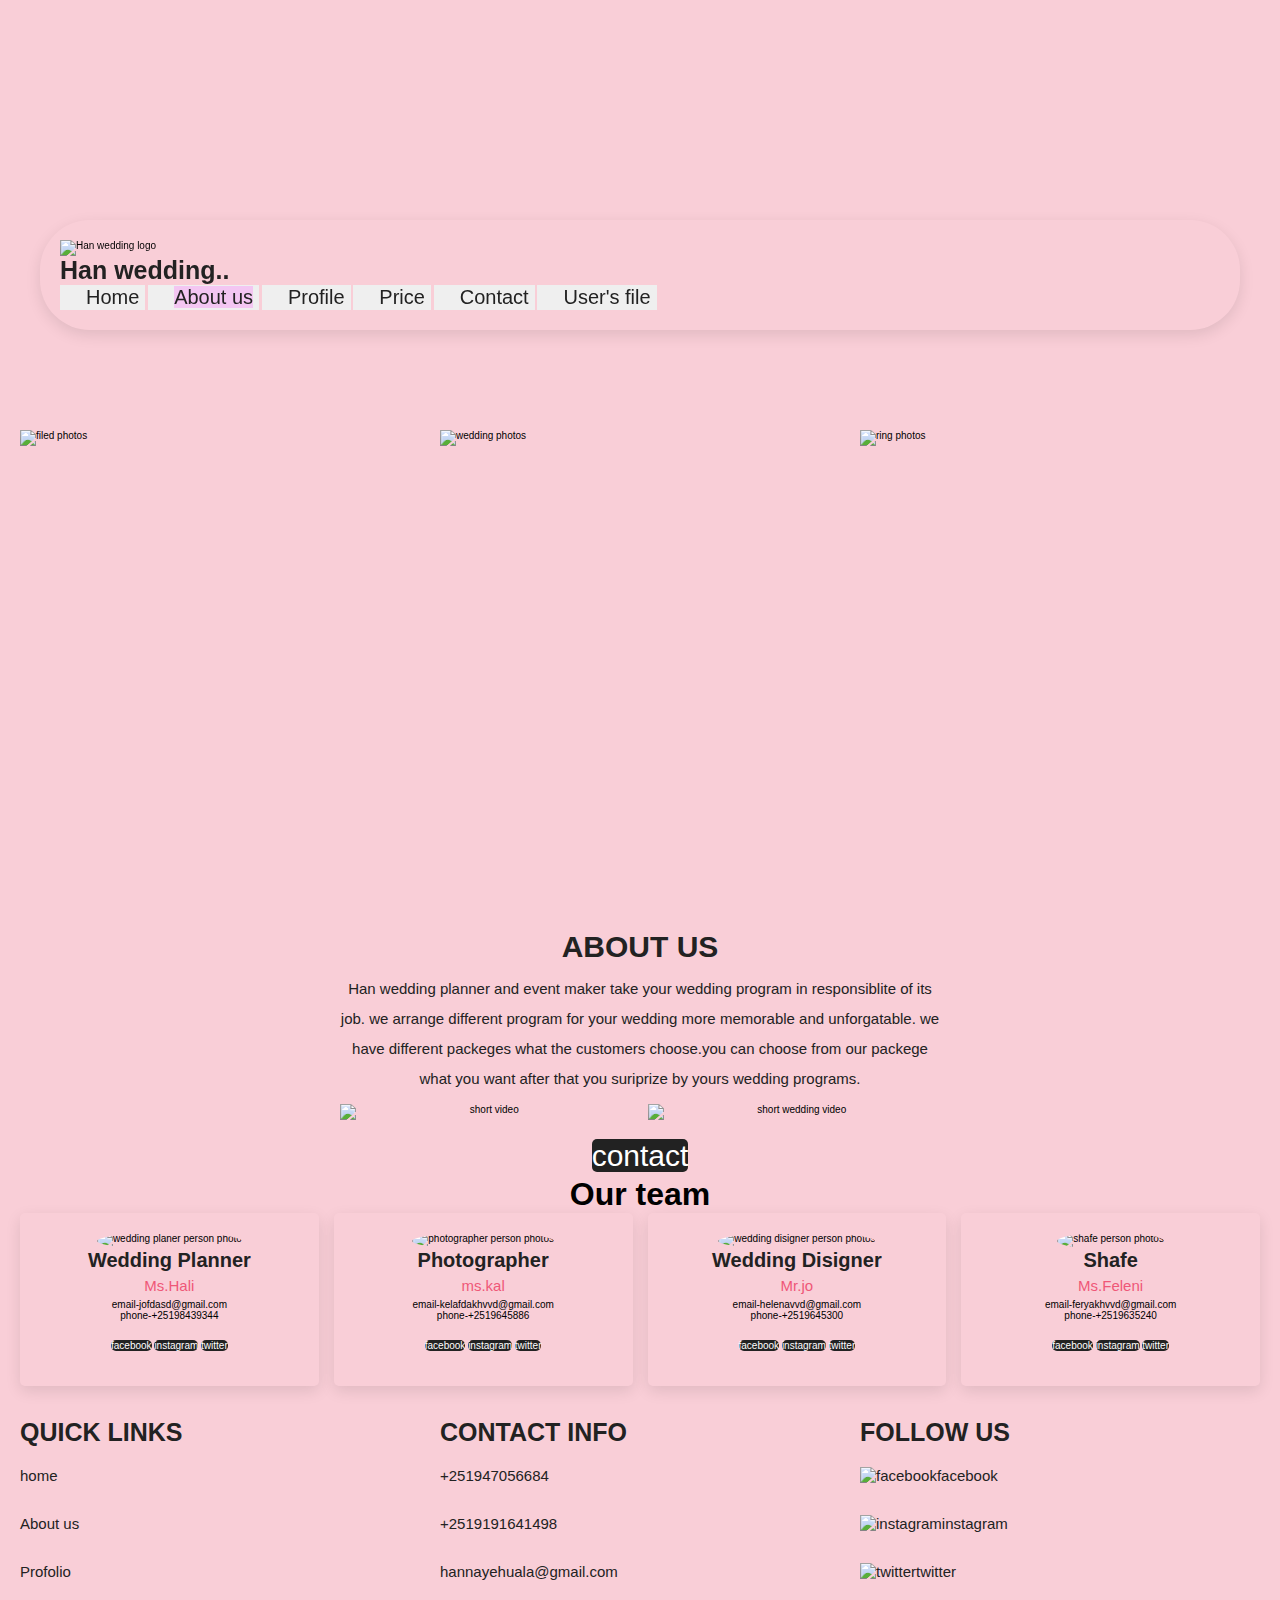
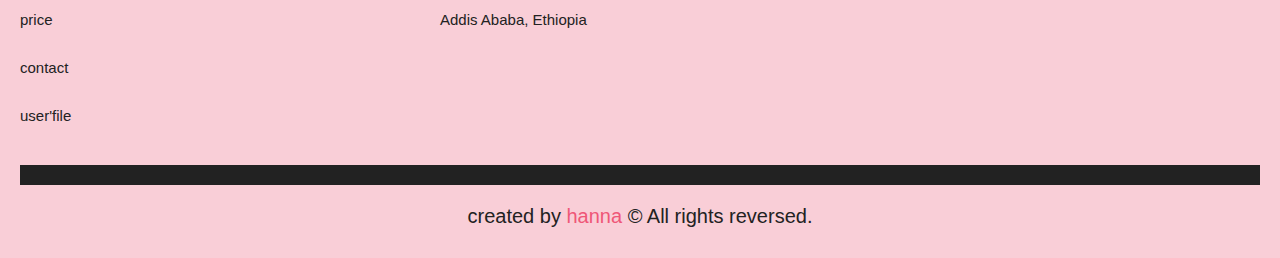
==== aboutus.html @ 2503bf41 "Add files via upload" ====
<!DOCTYPE html>
 <html lang="en">
 <head>
   <div class ="header">
   <meta charset="UTF-8">
   <meta http-equiv="X-UA-Compatible" content="IE-edge">
   <meta name="viewport" content="width=device-width,initial-scale=1.0">
   <link rel = "stylesheet" href = "style.css">
   <script type="text/javascript" src="script.js"></script>
   
   <title>About us</title>
   <div>
   <div class="nav">
   <img src="wedding photo\logo.png"  alt=" Han wedding logo" title="wedding logo" />
    <h1 class="logo">Han wedding..</h1>
    <div id="menu-btn" class="fas fa-bars"></div>
  </head>   
   
 
   <nav class="navbar">
     <button>
       <a href="index.html" >Home</a>
     </button>
     <button>
       <a class="active" href="aboutus.html" >About us</a>
     </button>
     <button>
       <a href="portolio.html" >Profile</a>
     </button>
     <button>
       <a  href="final price page.html">Price</a>
     </button>
   <button >
       <a href="final contact.html" >Contact</a>
     </button>
   <button>
   <a href="user's file.html">User's file</a>
     </button>
   </nav>
 </div>
  



<div class="box-container" >
<img src= "wedding photo\images 5.jpg"alt= " filed photos" title = "wedding filed photo" >
<img src="wedding photo\images 7.jpg"alt= "wedding photos" title = "wedding photo">
<img src= "wedding photo\images 8.jpg"alt="ring photos" title = "wedding ring photo" >
</div>
<section class="about">
<h2>About us </h2>
<article>Han wedding planner and event maker take your wedding program in responsiblite of its job. we arrange different program for your wedding more memorable and unforgatable. we have different packeges what the customers choose.you can choose from our packege what you want after that you suriprize by  yours wedding programs.</article>
<div class="gif">
<img src= " wedding photo\tumblr_d4bf205b48ed7140d04ba779d1e125cd_fb910b9b_1280.gif" alt= "short video">
<img src= "wedding photo\8enu.gif" alt= "short wedding video">
</div>
<br>
<div class="contact">
<a  href ="final contact.html">contact</a>
</div>
</section>


<section class="team">
<p><h2 class ="heading">Our team</h2></p>
 <div class="box-container">
  <div class="box">
      <img src="wedding photo\istockphoto-856599656-1024x1024.jpg"alt="wedding planer person photo">
      <h3>Wedding planner </h3>
	  <p>Ms.Hali</p>
    email-jofdasd@gmail.com<br>
	phone-+25198439344
  <div class="share">
	  <a href = "#" >facebook</a>
   <a href = "#">instagram</a>
   <a href = "#">twitter</a>
   </div>
   </div>
   

   
   <div class="box">
    <img src="wedding photo\istockphoto-172435591-1024x1024.jpg"alt=" photographer person photos">
    <h3>photographer</h3>
  <p>ms.kal</p>
  email-kelafdakhvvd@gmail.com<br>
phone-+2519645886
<div class="share">
<a href = "#" >facebook</a>
 <a href = "#">instagram</a>
 <a href = "#" >twitter</a>
 </div>
</div>



  <div class="box">
   
      <img src="wedding photo\istockphoto-502581380-1024x1024.jpg"alt="wedding disigner person photos ">
      <h3>Wedding disigner </h3>
	  <p>Mr.jo</p>
    email-helenavvd@gmail.com<br>
	phone-+2519645300 
  <div class="share">
	<a href = "#" >facebook</a>
   <a href = "#">instagram</a>
   <a href = "#" >twitter</a>
   </div>
   </div>
  
   <div class="box">
      <img src="wedding photo\istockphoto-530585651-1024x1024.jpg"alt="shafe person photos">
      <h3>shafe</h3>
	   <p>Ms.Feleni</p>
    email-feryakhvvd@gmail.com<br>
	phone-+2519635240
  <div class="share">

  
	<a href = "#" >facebook</a>
   <a href = "#">instagram</a>
   <a href = "#" >twitter</a>
   </div>
   </div>
  </div>
  </section> <br><br>
 
  
  <section class="footer">
    <div class="box-continare">
      <div class="box">
  
  
  <h3>quick links</h3>
  
      
     <a href = "index.html">home</a><br>
     <a href = "aboutus.html">About us</a><br>
     <a href = "portolio.html">Profolio</a><br>
     <a href = "final price page.html">price</a><br>
     <a href = "final contact.html">contact</a><br>
     <a href = "user's file.html">user'file</a><br>
  
  </div>
      
   <div class="box">
  <h3>contact info</h3>
      <a href = "#">+251947056684</a><br>
     <a href = "#">+2519191641498</a><br>
     <a href = "#">hannayehuala@gmail.com</a><br>
     <a href = "#">Addis Ababa, Ethiopia</a>
   </div>
  
  
  
  
  <div class="box">
  <h3>follow us</h3>
     <a href = "#" ><img src="wedding photo\fb (1) (1).jpg"alt="facebook">facebook</a><br>
     <a href = "#"><img src="wedding photo\fb (2).jpg"alt="instagram">instagram</a><br>
     <a href = "#" ><img src="wedding photo\fb (3).jpg"alt="twitter">twitter</a>
  
    </div>
    </div> 
   
  
  
  
  
    <hr>
        <p class="credit">created by<span> hanna</span> © All rights reversed.</h4>
    
  </section>
  
</body>
</html>
---- style.css ----
:root{
    --pink:#ef5777;
    --white:#fff;
    --black:#222;
    --transparent-white:rgbs(255,255,255, .3);
    --border:2rem solid var(--black);
    --box-shadow:0 .5rem 1.5rem rgba(0,0,0, .1);

}



*{
    font-family: 'Poppins', sans-serif;
    margin: 0;
   padding: none;
    box-sizing: border-box;
    outline: none; border:none;
    text-decoration: none;


}
html{
    font-size:62.5%;
    overflow-x: hidden;

}
html ::-webkit-scrollbar{
    width:1rem;

}

html ::-webkit-scrollbar-track{
    background:transparent;


}

html ::-webkit-scrollbar-thumb{
    background: var(--pink) ;


}
body, html{
    height:100%;
    margin:0;
}






body{
    background-color: #f9ced7;
    background-repeat:no-repeat;
    background-size:cover;
    background-position:center;
    background-attachment: fixed;
    margin-top:100px;


}
.nav{
    border-radius: 5rem;
    overflow:hidden;
    background:var(--transparent-white);
    backdrop-filter: blur(.5rem);
    max-width:1200px;
    margin:10rem auto;
    box-shadow: var(--box-shadow);

    padding:2rem;}
.header{
    position:relative;
    z-index: 1000;
    background: var(--transparent-white);
    padding:2rem;
    align-items: center;
    justify-content: space-between;
}
.header .logo{
    font-size: 2.5rem;
    color:var(--black)
}

.header .navbar a{
    font-size: 2rem;
    margin-left:2rem;
    color:var(--black);

}
.header .navbar a:hover{
    color:var(--pink);
}
#menu-btn{
    font-size:2.5rem;
    color:var(--black);
    cursor:pointer;
    display:none;

}




h2{
    text-align: center;
    font-size:xx-large;
    
}


.slideshow-container{
    width: 600px;
    height: 400px;
    position:relative;
    margin: 0 auto;
}



.navigation .prev{
    
    position:absolute;
    top:50%;
    left:10px;
    z-index: 10;
    font-weight: bold;
    font-size:18px;
    
}

.navigation .next{
    right:10px;
    position:absolute;
    font-size: 18px;
    z-index:10;
    
    top:50%;
    border-radius:3px 0 3px;

}
.navigation .nav-btn{
    background:#ef5777;
    cursor: pointer;
    border-radius: 50%;
    width: 30px;
    height: 30px;
    display: flex;
    justify-content: center;
    align-items: center;
    padding: 5px;
    box-shadow: 2px 2px 10px rgba(0, 0, 0, 0.4);
  }
  .navigation .nav-btn:hover {
    background: white;
  }

  .carousel{
    margin-top: 20px;
    transition: all 0.3s ease;

  }

  .carousel img{
    width:100%;
    transition:all 0.3s ease;
    border:px solid --transparent-white;
}

.item{
    position:absolute;
    display:none;
}

.main1{
    display:block;
}





.text{
    position: absolute;
    bottom: 0;
    width: 103%;
    display: flex;
    font-size: 20px;
    justify-content: center;
    align-items: center;
    color:--pink;
    background:var(--black);
    height: 35px;
}

.numbertext{
    color:#ef5777;
    font-size: 12px;
    padding:8px 12px;
    position: absolute;
    top:0;
}

img{
    max-width: 100%;
    height:auto;

}


.images{
    width: 120px;
    min-height: 120px;
    max-height: auto;
    float: left;
    margin: 3px;
    padding: 3px;


}

.active{
    background-color:#f3c6f2;
}


.photo{
    border-radius: 4px;
    height: auto;
    max-width: 100%;
}

.gallery img{
    width:100%;
    height:auto;
}
div.disc{
    padding:15px;
    text-align:center;
}
.home{
    padding-bottom:0; 
}

.home .slide{
    min-height:60rem;
    border-radius: .5rem;
    display: flex;
    align-items:center;
    justify-content: center;
    padding:2rem;
}

.home .slide .content{
    background: var(--transparent-white);
    border-radius: .5rem;
    backdrop-filter: blur(.5rem);
    box-shadow: var(--box-shadow);
    text-align:center;
    padding:2rem;
    width:60rem;
}


.main .home_content{
    display:grid;
    grid-template-columns: repeat(auto-fit,minmax(25rem,1fr));
    gap:2rem;

}
.main .home_content .box img{
    height: 50rem;
    width:50rem;

}

.home_content .box:hover{
    border-radius: .5rem;
    background: var(--transparent-white);
    padding:2rem;
    text-align:center;
    box-shadow:var(--box-shadow);

}
.about{
    text-align: center;
    max-width:60rem;
    margin: 0 auto;
}

.box-container{
    display:grid;
    grid-template-columns: repeat(auto-fit,minmax(25rem,1fr));
    gap:2rem;
}

.box-container img{
    height: 50rem;
    width:50rem;
    
}
.about h2{
    font-size: 3rem;
    text-transform: uppercase;
    color:var(--black);

}
.about article{
     font-size: 1.5rem;
     padding:1rem 0;
     line-height:2;
  
    color:var(--black);

}

.about .gif{
    display:grid;
    grid-template-columns: repeat(auto-fit,minmax(25rem,1fr));
    gap:1.5rem;

}
.about .contact{
    margin-top: .5rem;
}
.about .contact a{
height: 4rem;
width:4rem;
line-height:4rem;
font-size:3rem;
background: var(--black);
border-radius: .5rem;
color:var(--white);
margin:.5rem 0;
}
.about .contact a:hover{
    background: var(--pink);
}


.team .box-container{
    display:grid;
    grid-template-columns: repeat(auto-fit,minmax(25rem,1fr));
    gap:1.5rem;

}

.team .box-container .box{
    border-radius: .5rem;
    background: var(--transparent-white);
    padding:2rem;
    text-align:center;
    box-shadow:var(--box-shadow);
}

.team .box-container .box img{
    border-radius:50%;
    height: 15rem;
    width:15rem;
    object-fit:cover;


}

.team .box-container .box h3{
    font-size:2rem;
    color:var(--black);
    text-transform:capitalize;

}

.team .box-container .box p{
    margin:.5rem 0;
    font-size:1.5rem;
    color:var(--pink);
}

.team .box-container .box .share{
    margin-top: .5rem;
}

.team .box-container .box .share a{
    height: 4rem;
    width:4rem;
    line-height:4rem;
    font-size:1rem;
    background: var(--black);
    border-radius: .5rem;
    color:var(--white);
    margin:.5rem 0;
}
.team .box-container .box .share a:hover{
    background: var(--pink);
}

.protfolio .protfolio_vdieo_container.box{
    background: var(--transparent-white);
    border-radius: .5rem;
    overflow:hidden;
    box-shadow: var(--box-shadow);
}

.protfolio .video_container .videos{
    display:grid;
    grid-template-columns: repeat(auto-fit,minmax(30rem,1fr));
    gap:1.5rem;
}


.protfolio .protfolio_vdieo_container .box .videos video{
    height:100%;
    width:100%;
    object-fit: cover;
}
.protfolio .photos_container .image{
    display:grid;
    grid-template-columns: repeat(auto-fit,minmax(30rem,1fr));
    gap:1.5rem;
}

.protfolio .photos_container  .image img:hover{
    height: 25rem;
    overflow:hidden;

}
.protfolio .photos_container  .video video{
    height: 18rem;
    overflow:hidden;

}
.protfolio  .image_brid{
    width:66%;
    height: 100%;
    align-items: center;
    margin-bottom: 1rem;
}


.protfolio .photos_container  .image .box img{
    transition: .2s linear;
    height:100%;
    width:100%;
    object-fit: cover;
}
.protfolio .photos_container .box:hover .image img{
    transform: scale(1.1);
}

.footer{
    background: var(--transparent-white);
}

.price .price_package{
    display:grid;
    grid-template-columns: repeat(auto-fit,minmax(20rem,1fr));
    gap:1rem;

}
.customers .row{
    display:grid;
    grid-template-columns: repeat(auto-fit,minmax(25rem,1fr));
    gap:1rem;

}
.customers .column{
    display:grid;
    grid-template-columns: repeat(auto-fit,minmax(15rem,1fr));
    gap:2rem;
}

.customers .column .image img{
    transition: .2s linear;
    height:50%;
    width:100%;
    object-fit: cover;
} 

.input:hover{
    background: #ef5777;
}
.price .price_package span{
    color:#ef5777;
}
.price .price_value:hover{
    background:var(--pink)
}

.contact form{
    padding:2rem;
    box-shadow: var(--box-shadow);
    border-radius: .5rem;
    background: var(--transparent-white);
}

.contact form .flex{
    display:flex;
    flex-wrap: wrap;
    gap:1.5rem;
}

.contact form .flex .inputbox{
    flex:1 1 41rem;
}

.contact form .flex .span{
    display: block;
    margin-bottom: 1rem;
    font-size:2rem;
    color: var(--black);
    
}

.contact form .flex .inputbox input,
.contact form .flex .inputbox select{
    width:100%;
    padding:1.2rem 1.4rem;
    border:var(--border);
    border: #731972;
    border-radius: .5rem;
    font-size:1.6rem;
   

}
.login form{
    padding:2rem;
    box-shadow: var(--box-shadow);
    border-radius: .5rem;
    background: var(--transparent-white);
}
.login form .flex{
    display:flex;
    flex-wrap: wrap;
    gap:2rem;
}
.login form .flex .inputbox{
    flex:1 1 41rem;
    font-size: 3rem;
    margin-bottom: 1rem;
    color: var(--black);

}
.notify{
    position: absolute;
    top: 70%;
    left: 8%;
    background-color: bisque;
    padding: 10px;
    display: none;
    }

table{
    width:100%;
    border-collapse:collapse;

}
tr:nth-of-type(odd){
    background: white;
}
tr:nth-of-type(even){
    background: #F2F3F5;
}

th{
    background: #ef5777;
    color:#fff;
    font-weight: bold;
}
td, th{
    padding:6px;
    border:1px solid --border;
    text-align:left;
}
@madia 
only screen and (max-width: 480px).(min-device-width:480px) and (max-device:1280px){
    table,thead,tbody,th,td,tr{
        display:block;
    } 
} 
thead tr{
    position:absolute;
    top:-100px;
    left:-200px
}
tr{
    border: 1px solid var(--black);

}
td{
    border:solid;
    border-bottom: 1px solid  --black;
    position: relative;
    padding: left 50%;

}
	
td:before { 
   
    position: absolute;
   
    top: 6px;
    left: 6px;
    width: 45%; 
    padding-right: 10px; 
    white-space: nowrap;
}

.footer .box-continare {
    display:grid;                                                                          
    grid-template-columns: repeat(auto-fit,minmax(25rem,1fr));
    gap:2rem;
}

.footer .box-continare .box h3{
    font-size:2.5rem;
    text-transform:uppercase;
    color:var(--black);
    padding:1rem 0;

}

.footer .box-continare .box a{
    display:block;
    font-size:1.5rem;
    color:var(--black);
    padding:1rem 0;
    
}

.footer .box-continare .box a i{
    color:var(--pink);
    padding-right: .5rem;
    transition: .2s linear;
}

.footer .box-continare a:hover {
    padding-right:2rem;
    color:var(--pink);

}

.footer .credit{
    text-align:center;
    margin-top:2rem;
    padding-top:2rem;
    border-top:var(--border);
    color:var(--black);
    padding-bottom:1rem;
    font-size: 2rem;
}

.footer .credit span{
    color:var(--pink);
   

}




















@media (max-width:1200px){
    .nav{
        margin:5rem 10rem;
    }
}
 


@media (max-width:991px){
    html{
        font-size:55%;
    }
    .nav{
        margin:5rem;
        padding-bottom:30px;
    }
}


@media (max-width:768px){
    #menu-btn{
        display:inline-block;
    }
    .nav.navbar{
        position:absolute;
        top:99%;left:0;right:0;
        background:var(--white);
        border-top:var(--border);
        padding:2rem;

}
.nav.navbar a{
    display:block;
    margin:2rem;
}
}





@media (max-width:450px){
    html{
        font-size:50%;
    }
    .nav{
        margin:2rem;
        padding-bottom:30px
    }
}
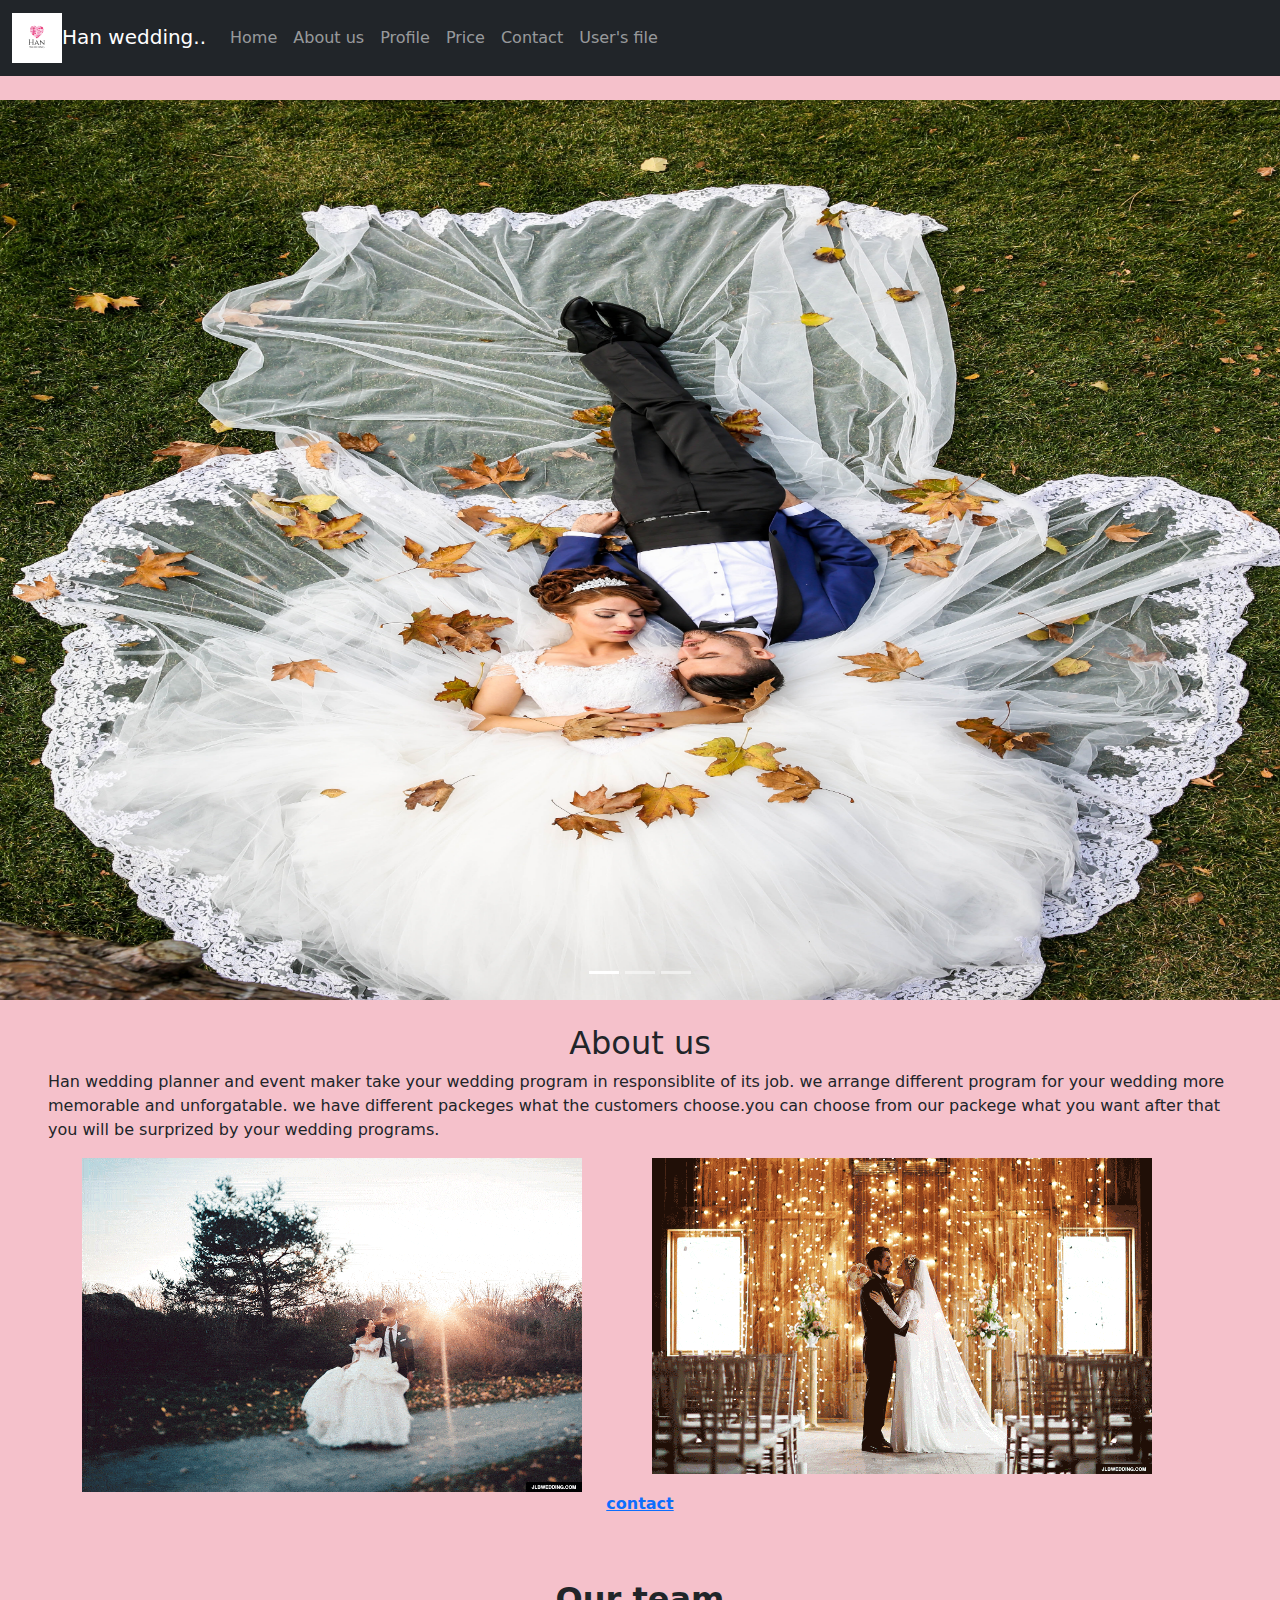
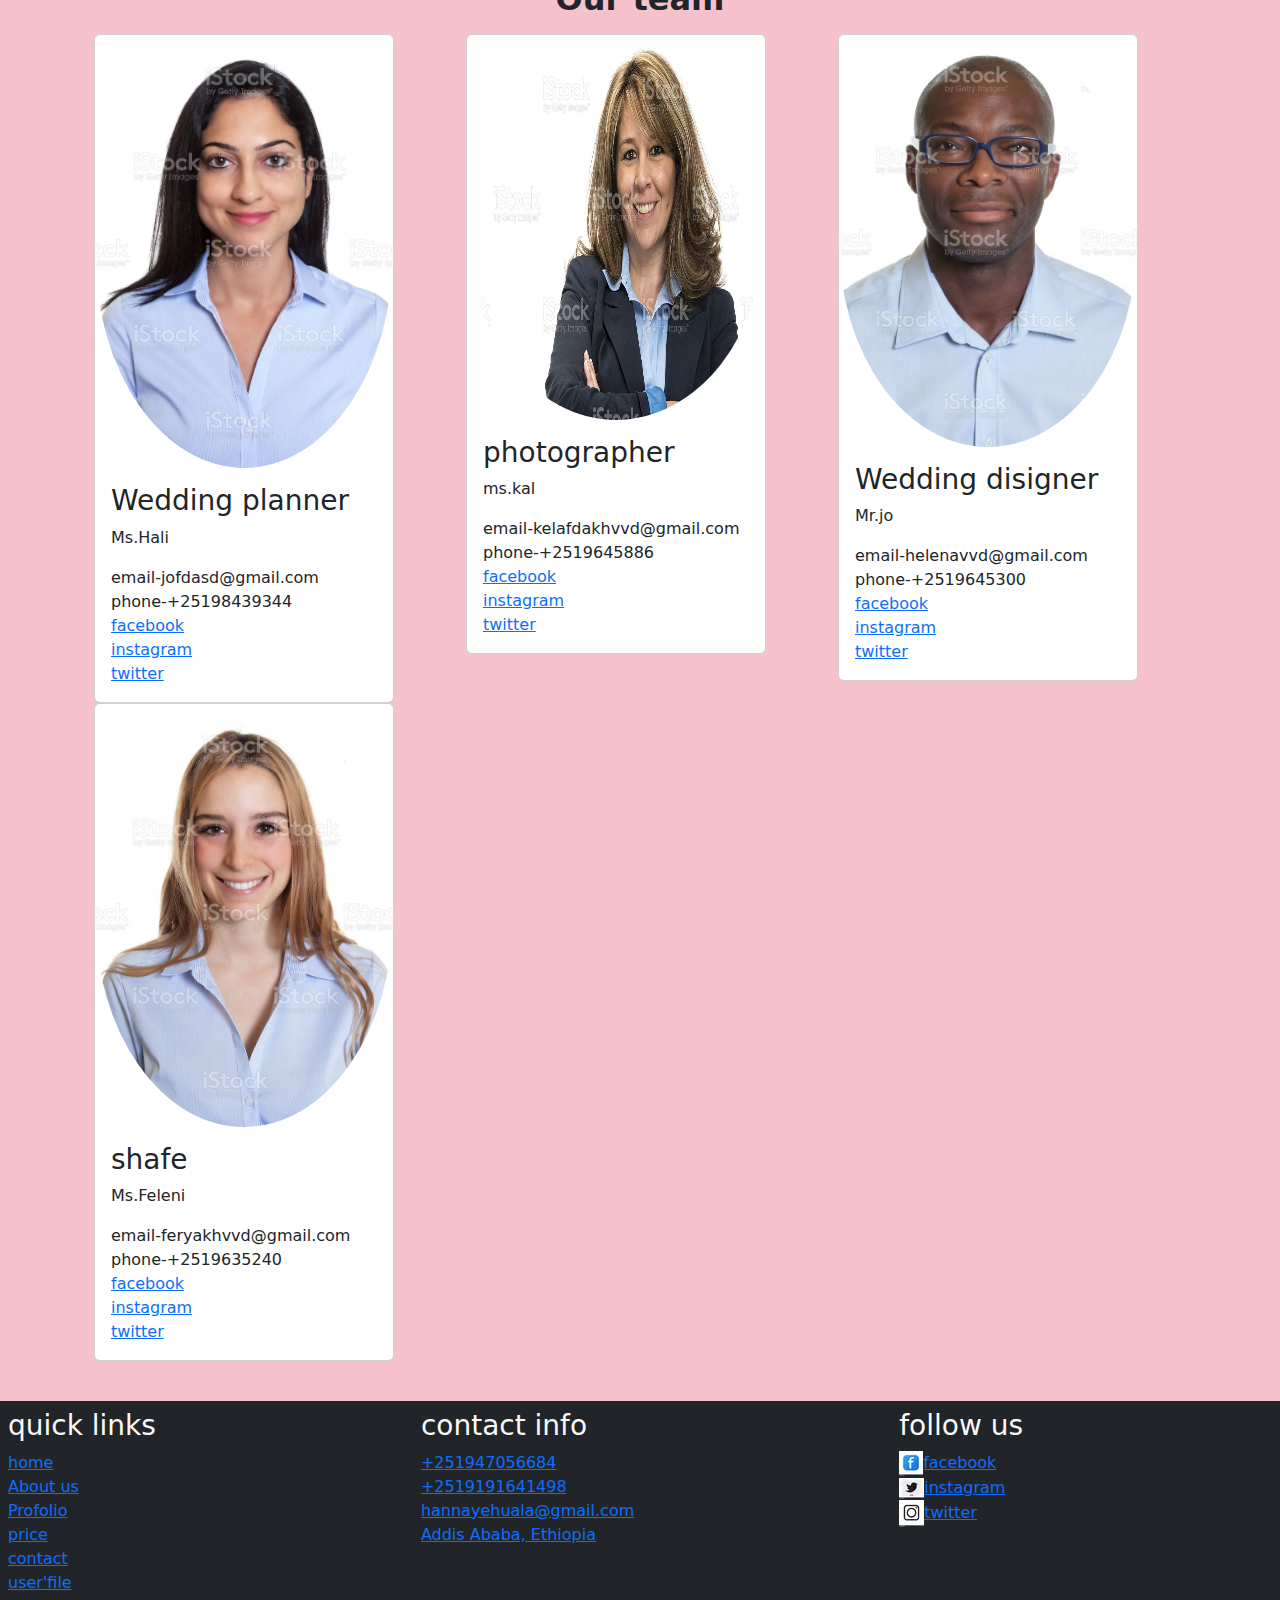
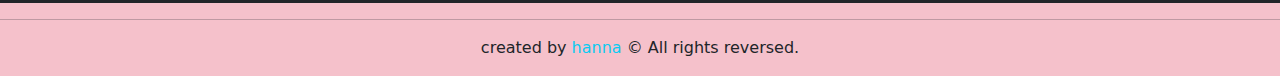
==== commit 6b53d8f1: "Add files via upload" ====
--- a/aboutus.html
+++ b/aboutus.html
@@ -6,132 +6,197 @@
    <meta charset="UTF-8">
    <meta http-equiv="X-UA-Compatible" content="IE-edge">
    <meta name="viewport" content="width=device-width,initial-scale=1.0">
-   <link rel = "stylesheet" href = "style.css">
-   <script type="text/javascript" src="script.js"></script>
+   <link href="https://cdn.jsdelivr.net/npm/bootstrap@5.2.3/dist/css/bootstrap.min.css" rel="stylesheet">
+   
+  
+
    
    <title>About us</title>
-   <div>
-   <div class="nav">
-   <img src="wedding photo\logo.png"  alt=" Han wedding logo" title="wedding logo" />
-    <h1 class="logo">Han wedding..</h1>
-    <div id="menu-btn" class="fas fa-bars"></div>
-  </head>   
-   
- 
-   <nav class="navbar">
-     <button>
-       <a href="index.html" >Home</a>
-     </button>
-     <button>
-       <a class="active" href="aboutus.html" >About us</a>
-     </button>
-     <button>
-       <a href="portolio.html" >Profile</a>
-     </button>
-     <button>
-       <a  href="final price page.html">Price</a>
-     </button>
-   <button >
-       <a href="final contact.html" >Contact</a>
-     </button>
-   <button>
-   <a href="user's file.html">User's file</a>
-     </button>
-   </nav>
- </div>
-  
-
-
-
-<div class="box-container" >
-<img src= "wedding photo\images 5.jpg"alt= " filed photos" title = "wedding filed photo" >
-<img src="wedding photo\images 7.jpg"alt= "wedding photos" title = "wedding photo">
-<img src= "wedding photo\images 8.jpg"alt="ring photos" title = "wedding ring photo" >
-</div>
-<section class="about">
-<h2>About us </h2>
-<article>Han wedding planner and event maker take your wedding program in responsiblite of its job. we arrange different program for your wedding more memorable and unforgatable. we have different packeges what the customers choose.you can choose from our packege what you want after that you suriprize by  yours wedding programs.</article>
-<div class="gif">
-<img src= " wedding photo\tumblr_d4bf205b48ed7140d04ba779d1e125cd_fb910b9b_1280.gif" alt= "short video">
-<img src= "wedding photo\8enu.gif" alt= "short wedding video">
-</div>
+   
+   <body style="background-color:#F5C1CB">
+ <nav class="navbar navbar-expand-sm bg-dark navbar-dark">
+      <div class="container-fluid">
+        <a class="navbar-brand" href="aboutus.html"><img src="wedding photo\logo.png"  alt=" Han wedding logo" title="wedding logo" style="width:50px"/>Han wedding..</a>
+        <button class="navbar-toggler" type="button" data-bs-toggle="collapse" data-bs-target="#collapsibleNavbar">
+          <span class="navbar-toggler-icon"></span>
+        </button>
+        <div class="collapse navbar-collapse" id="collapsibleNavbar">
+          <ul class="navbar-nav">
+            <li class="nav-item">
+              <a class="nav-link" 
+               href="index.html" >Home</a></li>
+      
+   <li class="nav-item">
+                <a class="nav-link" class=" text-primary"  href="aboutus.html" >About us</a></li>
+  <li class="nav-item">
+                  <a class="nav-link" 
+         href="portolio.html" >Profile</a></li>
+   <li class="nav-item">
+          <a class="nav-link" 
+         href="final price page.html">Price</a></li>
+   <li class="nav-item">
+    <a class="nav-link" 
+         href="final contact.html" >Contact</a></li>
+   <li class="nav-item">
+          <a class="nav-link"   
+     href="user's file.html">User's file</a></li>
+       
+  </ul>
+  </div>
+  </div> 
+    </nav>
+    
 <br>
-<div class="contact">
+    <div id ="demo" class="carousel slide" data-bs-ride="carousel">
+      <div class="carousel-indicators">
+        <button type="button" data-bs-target="#demo" data-bs-slide-to="0" class="active"></button>
+        <button type="button" data-bs-target="#demo" data-bs-slide-to="1"></button>
+        <button type="button" data-bs-target="#demo" data-bs-slide-to="2"></button>
+     </div>
+      <div class="carousel-inner" >
+        <div class="carousel-item active">
+   
+    <img src="wedding photo\p1 (3).jpg"alt= " filed photos" title = "wedding filed photo" class="d-block" style ="width:100%;height:900px;"/>
+   </div>
+   
+    <div class="carousel-item">
+      <img src="wedding photo\p1 (1).jpg"alt= "wedding photos" title = "wedding photo" class="d-block" style="width:100%;height:900px;"/>
+     </div>
+
+     <div class="carousel-item">
+    
+        <img src="wedding photo\p1 (4).jpg"alt="ring photos" title = "wedding ring photo" class="d-block" style="width:100% ;height:900px"/>
+       
+        </div>
+</div>
+
+<button class="carousel-control-prev" type="button" data-bs-target="#demo" data-bs-slide="prev">
+  <span class="carousel-control-prev-icon"></span>
+</button>
+<button class="carousel-control-next" type="button" data-bs-target="#demo" data-bs-slide="next">
+  <span class="carousel-control-next-icon"></span>
+</button>
+</div>
+
+
+
+<br>
+
+
+<h2 class="text-center">About us </h2>
+<p class="ps-5 pe-5 ">Han wedding planner and event maker take your wedding program in responsiblite of its job. we arrange different program for your wedding more memorable and unforgatable. we have different packeges what the customers choose.you can choose from our packege what you want after that you will be surprized by your wedding programs.</p>
+
+<div class="container">
+<div class="row">
+  <div class="col">
+<img src= " wedding photo\tumblr_d4bf205b48ed7140d04ba779d1e125cd_fb910b9b_1280.gif" alt= "short video" style="width:500px"></div>
+<div class="col">
+<img src= "wedding photo\8enu.gif" alt= "short wedding video"style="width:500px">
+</div>
+<br><br>
+<div class="text-info text-center fw-bold">
 <a  href ="final contact.html">contact</a>
 </div>
+</div>
 </section>
 
-
-<section class="team">
-<p><h2 class ="heading">Our team</h2></p>
- <div class="box-container">
-  <div class="box">
-      <img src="wedding photo\istockphoto-856599656-1024x1024.jpg"alt="wedding planer person photo">
-      <h3>Wedding planner </h3>
+<br><br>
+
+  
+<p><h2 class ="text-center fw-bold ">Our team</h2></p>
+ <div class="container " >
+  <div class="row">
+    <div class="col-sm">
+    
+   <div class="card" style="width:300px">
+         <img src="wedding photo\istockphoto-856599656-1024x1024.jpg"alt="wedding planer person photo" class="rounded-circle card-img-top">
+      <div class="card-body">
+         <h3 class="card-title">Wedding planner </h3>
 	  <p>Ms.Hali</p>
     email-jofdasd@gmail.com<br>
 	phone-+25198439344
   <div class="share">
-	  <a href = "#" >facebook</a>
-   <a href = "#">instagram</a>
+	  <a href = "#" >facebook</a><br>
+   <a href = "#">instagram</a><br>
    <a href = "#">twitter</a>
-   </div>
-   </div>
-   
-
-   
-   <div class="box">
-    <img src="wedding photo\istockphoto-172435591-1024x1024.jpg"alt=" photographer person photos">
-    <h3>photographer</h3>
+  </div>
+   </div>
+   </div>
+   </div>
+   
+   
+
+   
+   <div class="col-sm">
+    <div class="card" style="width:300px;height:620px">
+    <img src="wedding photo\istockphoto-172435591-1024x1024.jpg"alt=" photographer person photos"  class="rounded-circle card-img-top" style="width: auto; height: 400px;">
+    <div class="card-body">
+      <h3 class="card-title" >photographer</h3>
   <p>ms.kal</p>
   email-kelafdakhvvd@gmail.com<br>
 phone-+2519645886
 <div class="share">
-<a href = "#" >facebook</a>
- <a href = "#">instagram</a>
+<a href = "#" >facebook</a><br>
+ <a href = "#">instagram</a><br>
  <a href = "#" >twitter</a>
  </div>
 </div>
-
-
-
-  <div class="box">
-   
-      <img src="wedding photo\istockphoto-502581380-1024x1024.jpg"alt="wedding disigner person photos ">
-      <h3>Wedding disigner </h3>
+</div>
+</div>
+
+
+
+  <div class="col-sm">
+    <div class="card" style="width:300px">
+   
+      <img src="wedding photo\istockphoto-502581380-1024x1024.jpg"alt="wedding disigner person photos " class="rounded-circle card-img-top">
+      <div class="card-body">
+      <h3 class="card-title">Wedding disigner </h3>
 	  <p>Mr.jo</p>
     email-helenavvd@gmail.com<br>
 	phone-+2519645300 
   <div class="share">
-	<a href = "#" >facebook</a>
-   <a href = "#">instagram</a>
+	<a href = "#" >facebook</a><br>
+   <a href = "#">instagram</a><br>
    <a href = "#" >twitter</a>
    </div>
    </div>
-  
-   <div class="box">
-      <img src="wedding photo\istockphoto-530585651-1024x1024.jpg"alt="shafe person photos">
-      <h3>shafe</h3>
+  </div>
+  </div>
+
+   <div class="col-sm ">
+    <div class="card" style="width:300px">
+
+      <img src="wedding photo\istockphoto-530585651-1024x1024.jpg"alt="shafe person photos"  class="rounded-circle card-img-top">
+      <div class="card-body">
+       
+      <h3 class="card-title">shafe</h3>
 	   <p>Ms.Feleni</p>
     email-feryakhvvd@gmail.com<br>
 	phone-+2519635240
   <div class="share">
 
   
-	<a href = "#" >facebook</a>
-   <a href = "#">instagram</a>
+	<a href = "#" >facebook</a><br>
+   <a href = "#">instagram</a><br>
    <a href = "#" >twitter</a>
    </div>
    </div>
-  </div>
-  </section> <br><br>
+
+  </div>
+  </div>
+  </div>
+  </div>
+  
+  </div>
+   <br>
  
   
   <section class="footer">
-    <div class="box-continare">
-      <div class="box">
-  
-  
+    <div class="continare mt-3 bg-dark text-light">
+      <div class="d-flex mb-3">
+  
+<div class =" p-2 flex-fill">
   <h3>quick links</h3>
   
       
@@ -144,7 +209,7 @@
   
   </div>
       
-   <div class="box">
+   <div class=" p-2 flex-fill">
   <h3>contact info</h3>
       <a href = "#">+251947056684</a><br>
      <a href = "#">+2519191641498</a><br>
@@ -152,10 +217,7 @@
      <a href = "#">Addis Ababa, Ethiopia</a>
    </div>
   
-  
-  
-  
-  <div class="box">
+  <div class=" p-2 flex-fill">
   <h3>follow us</h3>
      <a href = "#" ><img src="wedding photo\fb (1) (1).jpg"alt="facebook">facebook</a><br>
      <a href = "#"><img src="wedding photo\fb (2).jpg"alt="instagram">instagram</a><br>
@@ -163,15 +225,12 @@
   
     </div>
     </div> 
-   
-  
-  
-  
+    </div>
   
     <hr>
-        <p class="credit">created by<span> hanna</span> © All rights reversed.</h4>
+        <p class="credit text-center">created by<span class="text-info"> hanna</span> © All rights reversed.</h4>
     
   </section>
-  
+  <script src="https://cdn.jsdelivr.net/npm/bootstrap@5.2.3/dist/js/bootstrap.bundle.min.js"></script>
 </body>
 </html>
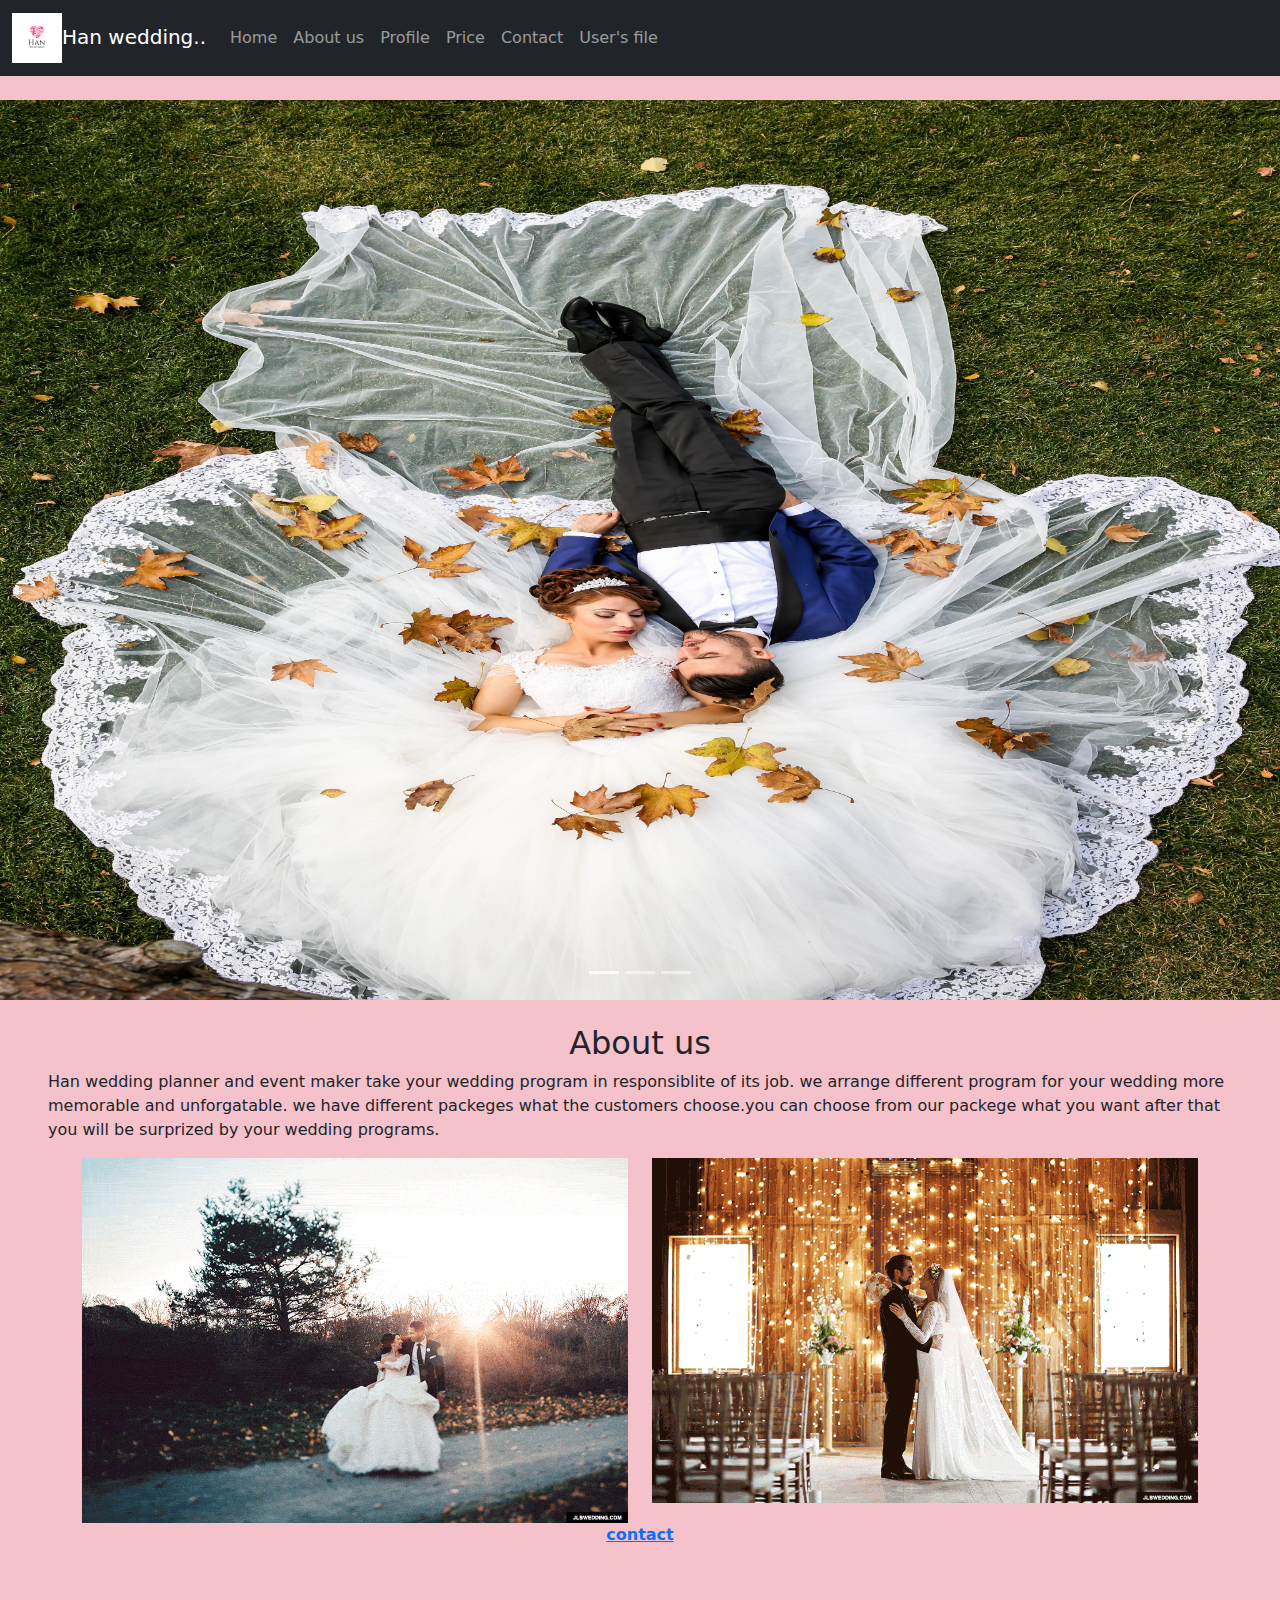
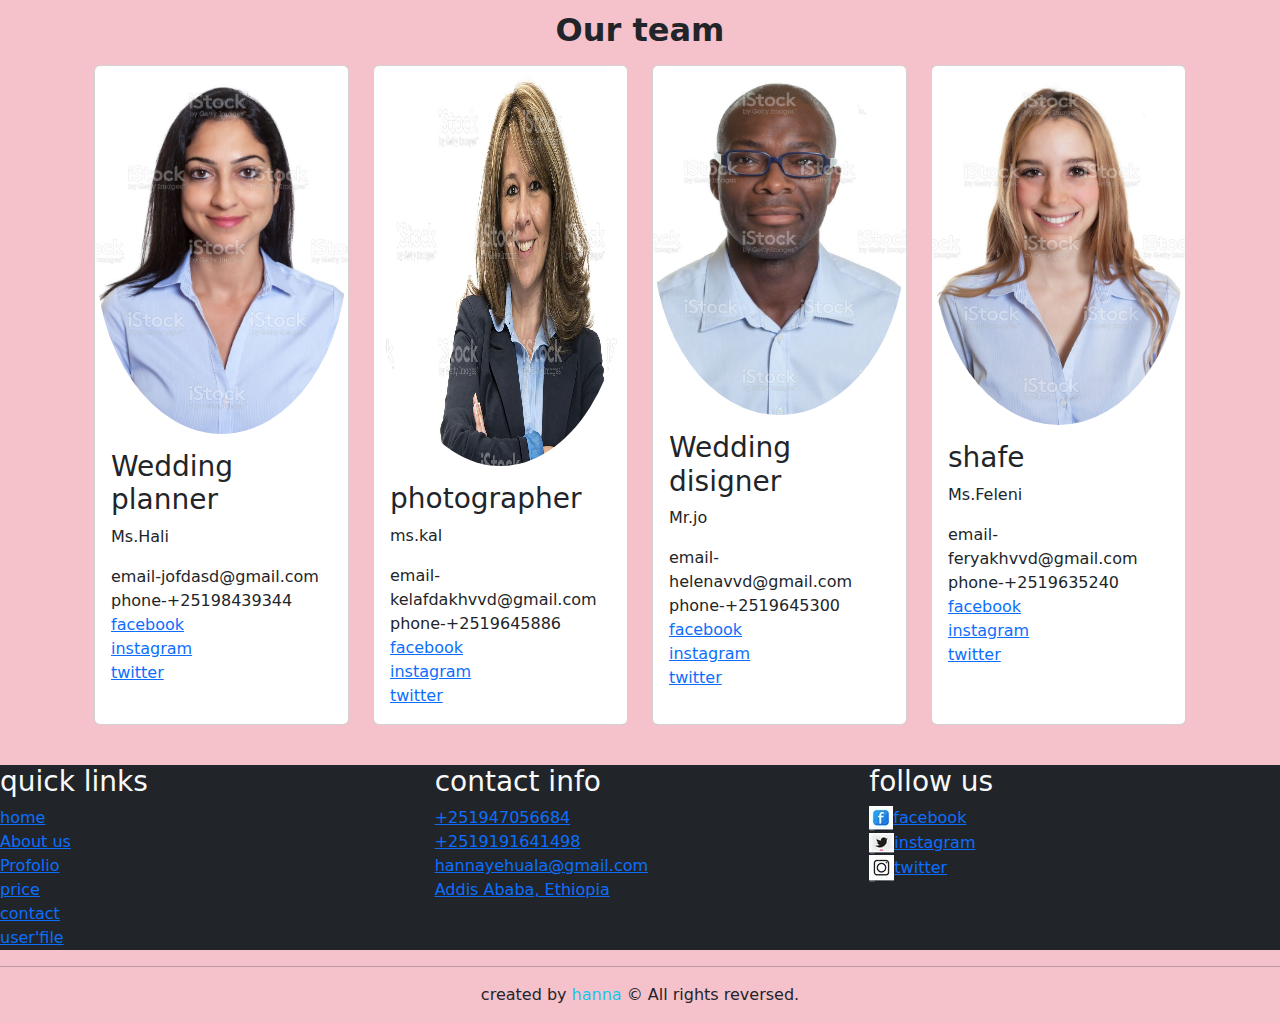
==== commit c4b96af6: "Add files via upload" ====
--- a/aboutus.html
+++ b/aboutus.html
@@ -84,14 +84,14 @@
 
 
 <h2 class="text-center">About us </h2>
-<p class="ps-5 pe-5 ">Han wedding planner and event maker take your wedding program in responsiblite of its job. we arrange different program for your wedding more memorable and unforgatable. we have different packeges what the customers choose.you can choose from our packege what you want after that you will be surprized by your wedding programs.</p>
+<p class="ps-md-5 pe-md-5 ">Han wedding planner and event maker take your wedding program in responsiblite of its job. we arrange different program for your wedding more memorable and unforgatable. we have different packeges what the customers choose.you can choose from our packege what you want after that you will be surprized by your wedding programs.</p>
 
 <div class="container">
 <div class="row">
   <div class="col">
-<img src= " wedding photo\tumblr_d4bf205b48ed7140d04ba779d1e125cd_fb910b9b_1280.gif" alt= "short video" style="width:500px"></div>
+<img src= " wedding photo\tumblr_d4bf205b48ed7140d04ba779d1e125cd_fb910b9b_1280.gif" alt= "short video" style="width:100%"></div>
 <div class="col">
-<img src= "wedding photo\8enu.gif" alt= "short wedding video"style="width:500px">
+<img src= "wedding photo\8enu.gif" alt= "short wedding video"style="width:100%">
 </div>
 <br><br>
 <div class="text-info text-center fw-bold">
@@ -106,9 +106,9 @@
 <p><h2 class ="text-center fw-bold ">Our team</h2></p>
  <div class="container " >
   <div class="row">
-    <div class="col-sm">
-    
-   <div class="card" style="width:300px">
+    <div class="col-sm-3">
+    
+   <div class="card" style="width:100%;height:100%">
          <img src="wedding photo\istockphoto-856599656-1024x1024.jpg"alt="wedding planer person photo" class="rounded-circle card-img-top">
       <div class="card-body">
          <h3 class="card-title">Wedding planner </h3>
@@ -123,12 +123,11 @@
    </div>
    </div>
    </div>
-   
-   
-
-   
-   <div class="col-sm">
-    <div class="card" style="width:300px;height:620px">
+     
+
+   
+   <div class="col-sm-3">
+    <div class="card" style="width:100%;height:100%">
     <img src="wedding photo\istockphoto-172435591-1024x1024.jpg"alt=" photographer person photos"  class="rounded-circle card-img-top" style="width: auto; height: 400px;">
     <div class="card-body">
       <h3 class="card-title" >photographer</h3>
@@ -146,8 +145,8 @@
 
 
 
-  <div class="col-sm">
-    <div class="card" style="width:300px">
+  <div class="col-sm-3">
+    <div class="card" style="width:100% ;height:100%">
    
       <img src="wedding photo\istockphoto-502581380-1024x1024.jpg"alt="wedding disigner person photos " class="rounded-circle card-img-top">
       <div class="card-body">
@@ -164,8 +163,8 @@
   </div>
   </div>
 
-   <div class="col-sm ">
-    <div class="card" style="width:300px">
+   <div class="col-sm-3 ">
+    <div class="card" style="width:100%;height:100%">
 
       <img src="wedding photo\istockphoto-530585651-1024x1024.jpg"alt="shafe person photos"  class="rounded-circle card-img-top">
       <div class="card-body">
@@ -194,9 +193,9 @@
   
   <section class="footer">
     <div class="continare mt-3 bg-dark text-light">
-      <div class="d-flex mb-3">
-  
-<div class =" p-2 flex-fill">
+      <div class="row">
+  
+<div class =" col">
   <h3>quick links</h3>
   
       
@@ -209,7 +208,7 @@
   
   </div>
       
-   <div class=" p-2 flex-fill">
+   <div class="col">
   <h3>contact info</h3>
       <a href = "#">+251947056684</a><br>
      <a href = "#">+2519191641498</a><br>
@@ -217,7 +216,7 @@
      <a href = "#">Addis Ababa, Ethiopia</a>
    </div>
   
-  <div class=" p-2 flex-fill">
+  <div class=" col">
   <h3>follow us</h3>
      <a href = "#" ><img src="wedding photo\fb (1) (1).jpg"alt="facebook">facebook</a><br>
      <a href = "#"><img src="wedding photo\fb (2).jpg"alt="instagram">instagram</a><br>
